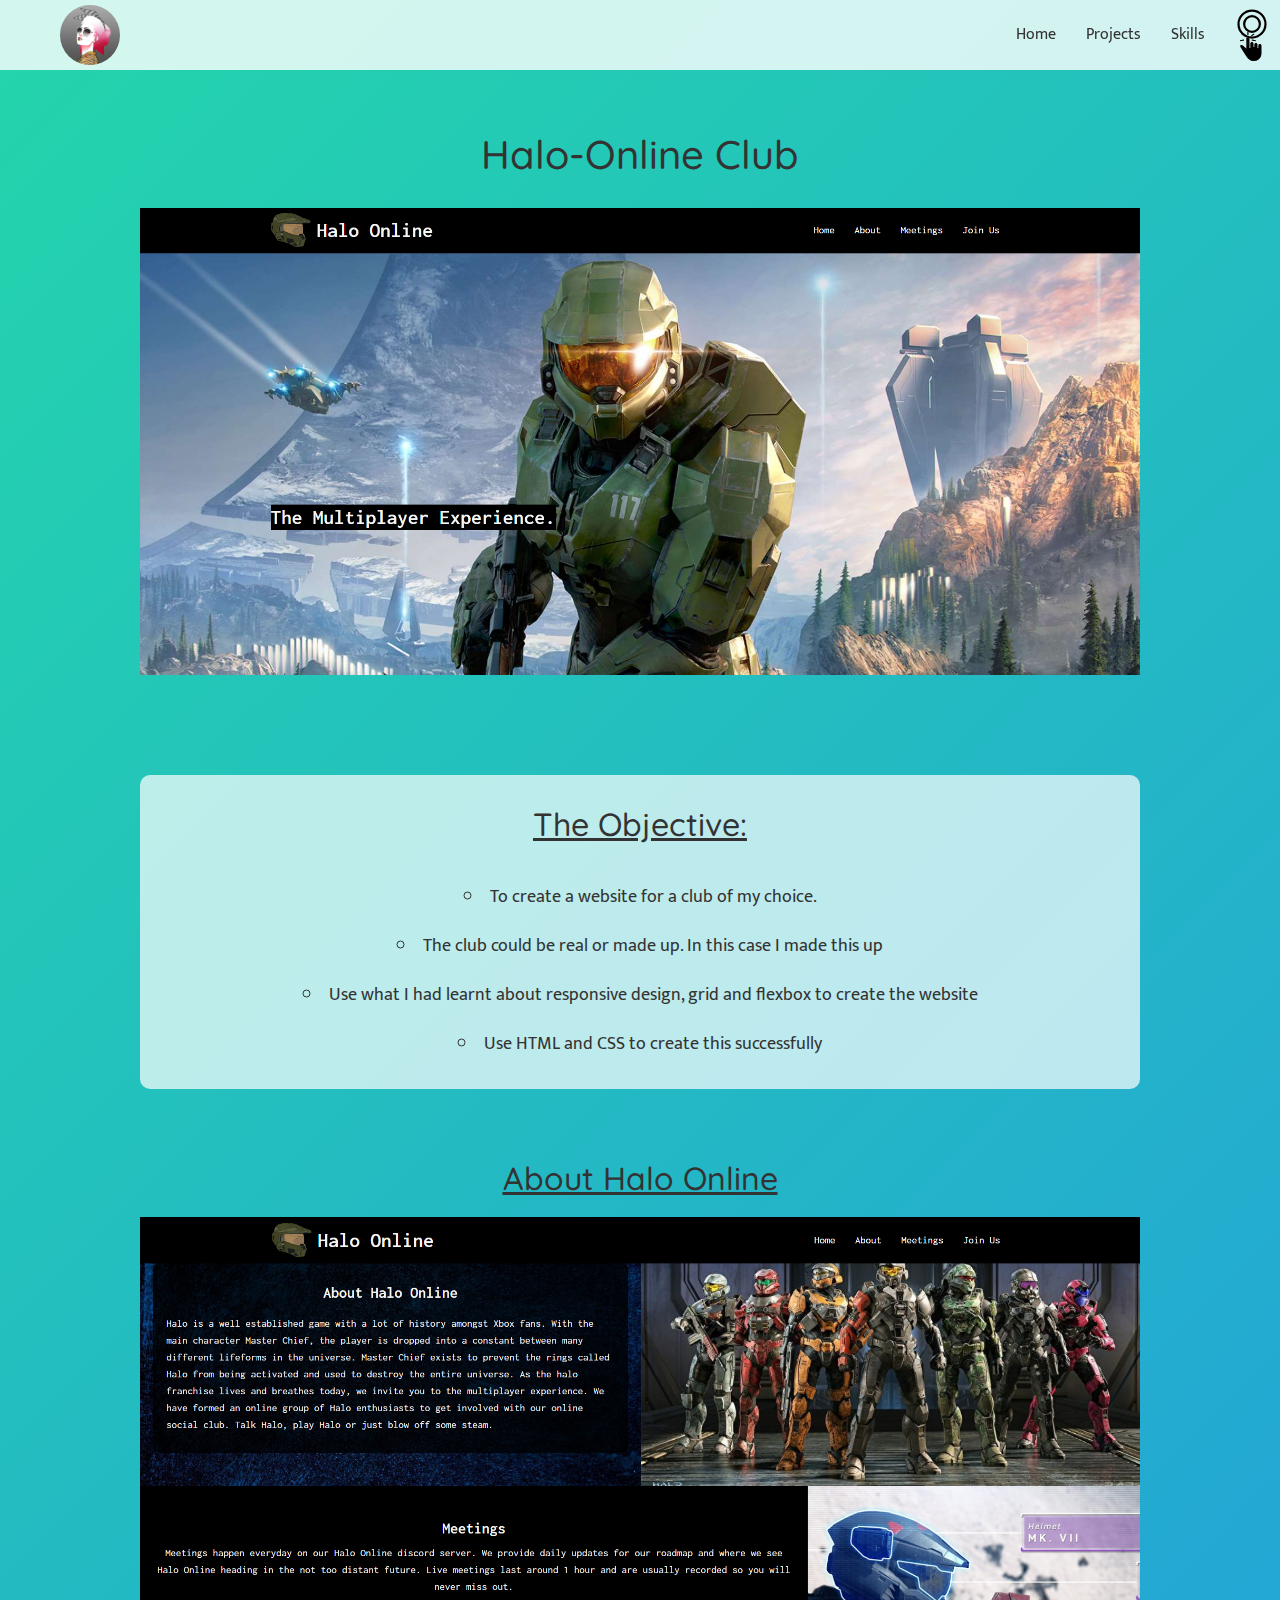
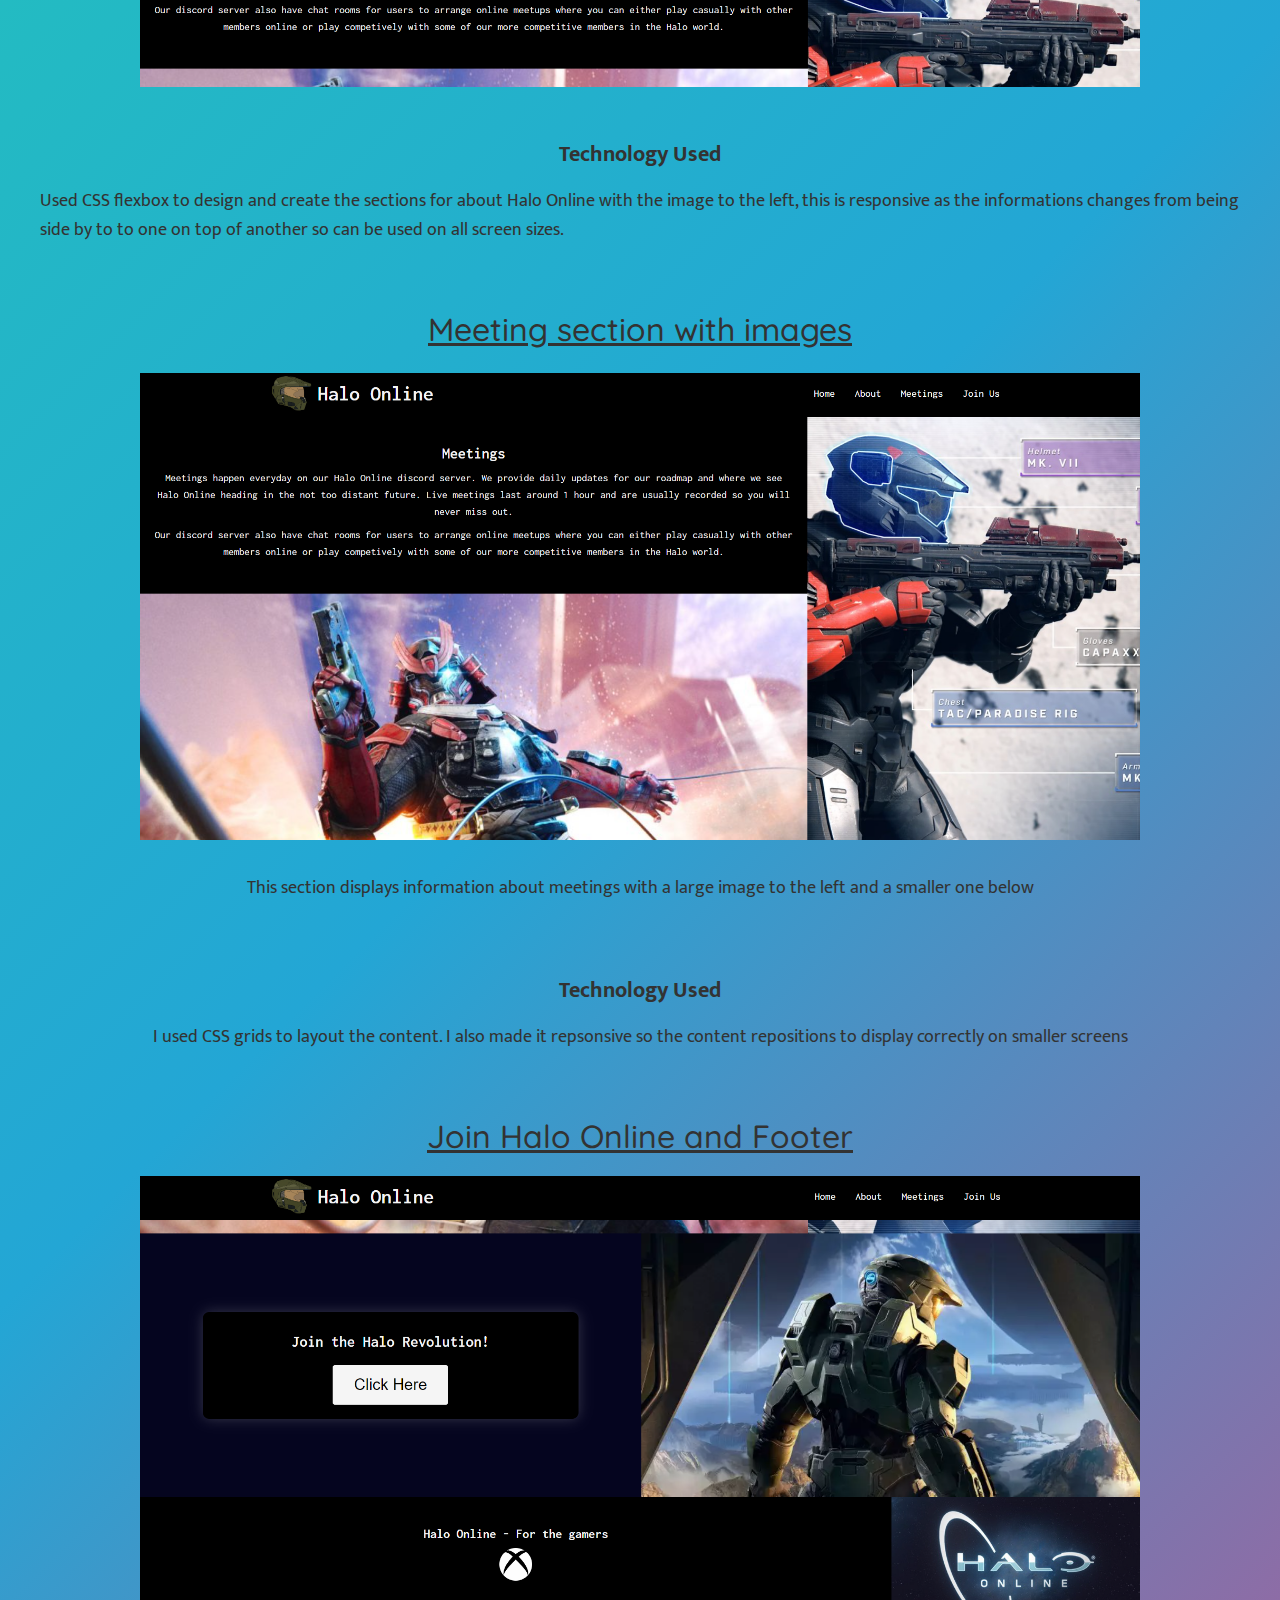
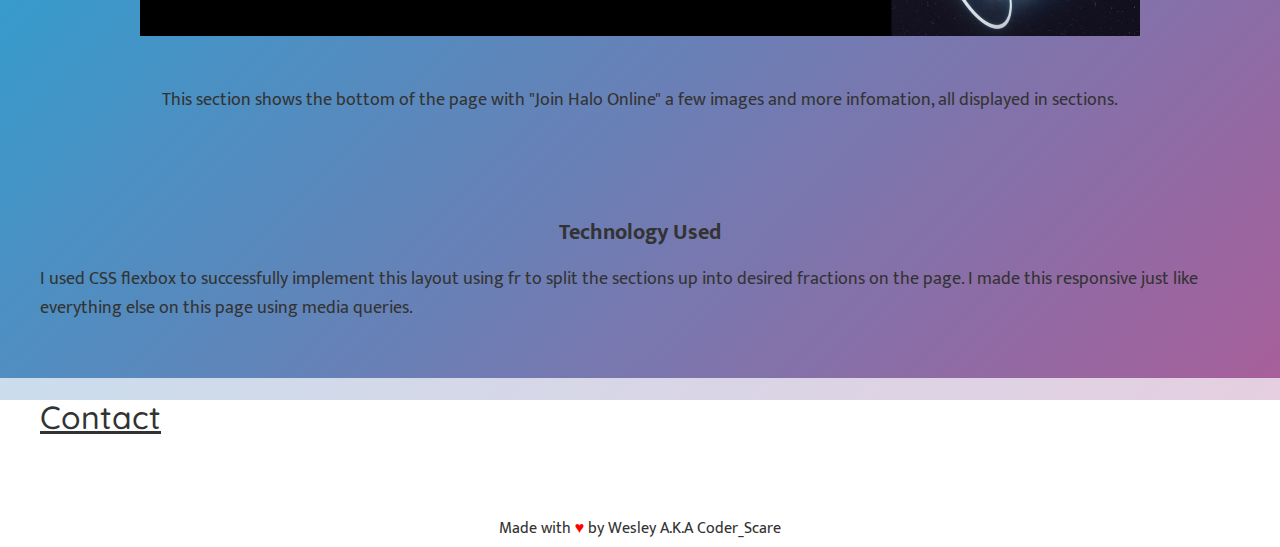
==== Halo-online.html @ 1cde9771 "Added darkmode toggle button using javaScript" ====
<!DOCTYPE html>
<html lang="en">
<head>
    <meta charset="UTF-8">
    <meta http-equiv="X-UA-Compatible" content="IE=edge">
    <meta name="viewport" content="width=device-width, initial-scale=1.0">
    <link rel="stylesheet" href="css/style.css">
    <link rel="stylesheet" href="css/utilities.css">
    <link rel="stylesheet" href="https://cdnjs.cloudflare.com/ajax/libs/font-awesome/6.1.1/css/all.min.css" integrity="sha512-KfkfwYDsLkIlwQp6LFnl8zNdLGxu9YAA1QvwINks4PhcElQSvqcyVLLD9aMhXd13uQjoXtEKNosOWaZqXgel0g==" crossorigin="anonymous" referrerpolicy="no-referrer" />
    <title>Project 2</title>
</head>
<body>
    <!-- Navbar -->
    <header class="navbar" role="presentation">
        <div class="container flex">
            <img src="images/Alpha Girl Club 8497.png" alt="Alpha Girl 8497" class="alpha" width="80">

            <nav>
                <ul role="presentation">
                    <li><a href="index.html">Home</a></li>
                    <li><a href="index.html#projects">Projects</a></li>
                    <li><a href="index.html#skill">Skills</a></li>
                </ul>

                <button id="dark-mode-toggle" class="dark-mode-toggle" aria-label="toggle dark mode" title="toggle dark mode">
                    <span class="dark-toggle"><?xml version="1.0" ?><svg viewBox="0 0 256 256" xmlns="http://www.w3.org/2000/svg"><rect fill="none" height="256" width="256"/><circle cx="128" cy="128" fill="none" r="96" stroke="#fff" stroke-linecap="round" stroke-linejoin="round" stroke-width="16"/><circle cx="128" cy="128" fill="none" r="56" stroke="#fff" stroke-linecap="round" stroke-linejoin="round" stroke-width="16"/></svg></span>
                    <span class="light-toggle"><?xml version="1.0" ?><svg viewBox="0 0 256 256" xmlns="http://www.w3.org/2000/svg"><rect fill="none" height="256" width="256"/><circle cx="128" cy="128" fill="none" r="96" stroke="#000" stroke-linecap="round" stroke-linejoin="round" stroke-width="16"/><circle cx="128" cy="128" fill="none" r="56" stroke="#000" stroke-linecap="round" stroke-linejoin="round" stroke-width="16"/></svg></span>
                    <span class="dark-click"><?xml version="1.0" ?><svg height="32px" version="1.1" viewBox="0 0 32 32" width="32px" xmlns="http://www.w3.org/2000/svg" xmlns:sketch="http://www.bohemiancoding.com/sketch/ns" xmlns:xlink="http://www.w3.org/1999/xlink"><title/><desc/><defs/><g fill="none" fill-rule="evenodd" id="Page-1" stroke="none" stroke-width="1"><g fill="#929292" id="icon-27-one-finger-click"><path d="M13.407436,1 L13.407436,5 L14.407436,5 L14.407436,1 L13.407436,1 L13.407436,1 Z M19.8099435,3.57686389 L16.7013597,6.09414546 L17.3306801,6.87129142 L20.4392639,4.35400985 L19.8099435,3.57686389 L19.8099435,3.57686389 Z M21.8148721,10.3124234 L17.9173918,9.41261918 L17.6924408,10.3869892 L21.589921,11.2867935 L21.8148721,10.3124234 L21.8148721,10.3124234 Z M6.22495105,11.2867935 L10.1224313,10.3869892 L9.89748026,9.41261918 L6,10.3124234 L6.22495105,11.2867935 L6.22495105,11.2867935 Z M7.37560816,4.35400985 L10.484192,6.87129142 L11.1135124,6.09414546 L8.00492855,3.57686389 L7.37560816,4.35400985 L7.37560816,4.35400985 Z M19.407436,13.4908981 C19.407436,12.6674978 18.7416388,12 17.907436,12 C17.0790089,12 16.407436,12.6762201 16.407436,13.4908981 L16.407436,15.4325233 L16.407436,18 L15.407436,18 L15.407436,15.5 L15.407436,8.50863659 C15.407436,7.67543961 14.7416388,7 13.907436,7 C13.0790089,7 12.407436,7.66642015 12.407436,8.50863659 L12.407436,18.7983451 C10.3490364,16.5979243 7.63906582,14.1791206 6.52846875,15.2957153 C5.44129897,16.3887562 8.24279803,19.4007216 12.1548115,25.9830936 C13.9174319,28.9488875 16.1477209,30.9995418 19.907436,31 C24.0495719,31 27.407436,27.6421358 27.407436,23.5 L27.407436,20.2468012 L27.407436,15.5063976 C27.407436,14.6744372 26.7416388,14 25.907436,14 C25.0790089,14 24.407436,14.6764628 24.407436,15.5063976 L24.407436,17.7497253 L24.407436,18 L23.407436,18 L23.407436,15.6781559 L23.407436,14.4912653 C23.407436,13.6676622 22.7416388,13 21.907436,13 C21.0790089,13 20.407436,13.6625444 20.407436,14.4912653 L20.407436,15.5082011 L20.407436,17 L19.407436,17 L19.407436,15.5082011 L19.407436,13.4908981 L19.407436,13.4908981 Z" id="one-finger-click"/></g></g></svg></span>
                    <span class="light-click"><?xml version="1.0" ?><svg height="32px" version="1.1" viewBox="0 0 32 32" width="32px" xmlns="http://www.w3.org/2000/svg" xmlns:sketch="http://www.bohemiancoding.com/sketch/ns" xmlns:xlink="http://www.w3.org/1999/xlink"><title/><desc/><defs/><g fill="none" fill-rule="evenodd" id="Page-1" stroke="none" stroke-width="1"><g fill="#000" id="icon-27-one-finger-click"><path d="M13.407436,1 L13.407436,5 L14.407436,5 L14.407436,1 L13.407436,1 L13.407436,1 Z M19.8099435,3.57686389 L16.7013597,6.09414546 L17.3306801,6.87129142 L20.4392639,4.35400985 L19.8099435,3.57686389 L19.8099435,3.57686389 Z M21.8148721,10.3124234 L17.9173918,9.41261918 L17.6924408,10.3869892 L21.589921,11.2867935 L21.8148721,10.3124234 L21.8148721,10.3124234 Z M6.22495105,11.2867935 L10.1224313,10.3869892 L9.89748026,9.41261918 L6,10.3124234 L6.22495105,11.2867935 L6.22495105,11.2867935 Z M7.37560816,4.35400985 L10.484192,6.87129142 L11.1135124,6.09414546 L8.00492855,3.57686389 L7.37560816,4.35400985 L7.37560816,4.35400985 Z M19.407436,13.4908981 C19.407436,12.6674978 18.7416388,12 17.907436,12 C17.0790089,12 16.407436,12.6762201 16.407436,13.4908981 L16.407436,15.4325233 L16.407436,18 L15.407436,18 L15.407436,15.5 L15.407436,8.50863659 C15.407436,7.67543961 14.7416388,7 13.907436,7 C13.0790089,7 12.407436,7.66642015 12.407436,8.50863659 L12.407436,18.7983451 C10.3490364,16.5979243 7.63906582,14.1791206 6.52846875,15.2957153 C5.44129897,16.3887562 8.24279803,19.4007216 12.1548115,25.9830936 C13.9174319,28.9488875 16.1477209,30.9995418 19.907436,31 C24.0495719,31 27.407436,27.6421358 27.407436,23.5 L27.407436,20.2468012 L27.407436,15.5063976 C27.407436,14.6744372 26.7416388,14 25.907436,14 C25.0790089,14 24.407436,14.6764628 24.407436,15.5063976 L24.407436,17.7497253 L24.407436,18 L23.407436,18 L23.407436,15.6781559 L23.407436,14.4912653 C23.407436,13.6676622 22.7416388,13 21.907436,13 C21.0790089,13 20.407436,13.6625444 20.407436,14.4912653 L20.407436,15.5082011 L20.407436,17 L19.407436,17 L19.407436,15.5082011 L19.407436,13.4908981 L19.407436,13.4908981 Z" id="one-finger-click"/></g></g></svg></span>
                </button>
            </nav>
        </div>
    </header>

   <section class="content">
    <section class="project-section">
        <div class="container flex">
            <h1>Halo-Online Club</h1>
            <img src="images/Project 2 Halo-Online.png" alt="">
            <div class="card center">
                <h2>The Objective:</h2>
                <ul>
                    <li>To create a website for a club of my choice.</li>
                    <li>The club could be real or made up. In this case I made this up</li>
                    <li>Use what I had learnt about responsive design, grid and flexbox to create the website</li>
                    <li>Use HTML and CSS to create this successfully</li>
                </ul>  
            </div>
            <h2>About Halo Online</h2>
            <img src="images/Project 2/Halo online page 1.png" alt="">
            <h3>Technology Used</h3>
            <p>Used CSS flexbox to design and create the sections for about Halo Online with the image to the left, this is responsive as the informations changes from being side by to to one on top of another so can be used on all screen sizes.</p>

            <h2>Meeting section with images</h2>
            <p><img src="images/Project 2/Halo online page 2.png" alt=""></p>
            <p class="my2">This section displays information about meetings with a large image to the left and a smaller one below</p>
        
            <h3>Technology Used</h3>
            <p>I used CSS grids to layout the content. I also made it repsonsive so the content repositions to display correctly on smaller screens</p>

            <h2>Join Halo Online and Footer</h2>
            <img src="images/Project 2/Halo online page 3.png" alt="">
            <p class="my3">This section shows the bottom of the page with "Join Halo Online" a few images and more infomation, all displayed in sections.</p>

            <h3>Technology Used</h3>
            <p style="padding-bottom: 50px;">I used CSS flexbox to successfully implement this layout using fr to split the sections up into desired fractions on the page. I made this responsive just like everything else on this page using media queries.</p>
           
    </section>
   </section>

    <!-- Contact -->
    <footer class="contact">
        <h2 class="container">Contact</h2>
        <div class="container flex">
            <a href="#"><i class="fab fa-linkedin"></i></a>
            <a href="#"><i class="fa-brands fa-github"></i></a>
            <a href="#"><i class="fa-solid fa-envelope"></i></a>
        </div>
        <div class="center">
            <span>Made with <span class="heart">&hearts;</span> by Wesley A.K.A Coder_Scare</span>
        </div>
    </footer>
    <script src="scripts/darkmode.js"></script>
</body>
</html>
---- css/style.css ----
/* Font Style (Add this later) */
@import url('https://fonts.googleapis.com/css2?family=Mukta:wght@200;300;400;500;600&family=Quicksand:wght@300;400;500;600&display=swap');

/* CSS Reset */
* {
    box-sizing: border-box;
    padding: 0;
    margin: 0;
}

:root {
    --background-first:#ee7752;
    --background-second:#e73c7e;
    --background-third:#23a6d5;
    --background-fourth:#23d5ab;

    --primary-text: #333;
    --text-underline-color: #000;

    --background-nav-color: rgba(255, 255, 255, 0.8);
    --background-footer-color: rgba(255, 255, 255, 0.7);
    --background-card-color: rgba(255, 255, 255, 0.7);

    --linkedin: #0a66c2ff;
    --github: #000;
    --email: rgb(137, 128, 128);

    --toggle-button-color: #333;
    --toggle-hand-color: yellow;
}

.darkmode {
    --background-first:#7f5103;
    --background-second:#521f1f;
    --background-third:#0d6730;
    --background-fourth:#182869;

    --primary-text: #fff;
    --text-underline-color: #000;

    --background-nav-color: rgba(0,0, 0, 0.8);
    --background-footer-color: rgba(0, 0, 0, 0.8);
    --background-card-color: rgba(0, 0, 0, 0.7);

    --linkedin: rgb(39, 142, 245);
    --github: rgb(181, 238, 12);
    --email: #fff;

    --toggle-button-color: #333;
    --toggle-hand-color: yellow;
}

/* Base Styles */
html {
    min-height: 100%;
}

body {
    font-family: 'Mukta', sans-serif;
    color: var(--primary-text);
    line-height: 1.6;
    background: linear-gradient(-45deg, var(--background-first), var(--background-second), var(--background-third), var(--background-fourth));
    background-size: 400% 400%;
    background-repeat: no-repeat;
    background-attachment: fixed;
    animation: gradient 15s ease infinite;
    height: 100vh;
    width: 100%;
    position: relative;
}

@keyframes gradient {
        0% {
            background-position: 0% 50%;
        }
     
        50% {
            background-position: 100% 50%;
        }
     
        10% {
            background-position: 0% 50%;
        }
}


ul {
    list-style: none;
}

a {
    text-decoration: none;
    color: var(--primary-text);
}

h1 {
    font-size: 40px;
    font-weight: 500;
    font-family: 'Quicksand', sans-serif;
}

h2 {
    font-size: 32px;
    font-weight: 500;
    text-decoration: underline;
    font-family: 'Quicksand', sans-serif;
}

h1, h2 {
    line-height: 1.2;
    margin: 10px 0;
}

p {
    margin: 5px 0;
}

img {
    width: 100%;
}

/* --------- Nav Bar Styling --------- */
.navbar {
    height: 70px;
    background-color: var(--background-nav-color);
    position: fixed;
    width: 100%;
    z-index: 100;
}

.navbar img {
    width: 60px;
    height: 60px;
    border-radius: 50%;
}

.navbar ul {
    display: flex;
}

.navbar li {
    padding: 10px;
    margin: 0 5px;
}

.navbar .flex {
    justify-content: space-between;
}

.navbar .container {
    padding: 0 60px;
}

.navbar a {
    font-weight: 400;
}

.navbar a:hover {
    border-bottom: 2px var(--text-underline-color) solid;
}

/* ---- Experimental Icons ---- */
.dark-mode-toggle {
    padding: 10px;
    background-color: transparent;
    border: none;
    position: absolute;
    top: 10px;
    right: 0;
}

/* [class*="edark-"] {
    display: block;
}

[class*="edark-"]:before {
    content: '';
    display: block;
    width: 1em;
    height: 1em;
    background-repeat: no-repeat;
    background-size: contain;
    -webkit-background-size: contain;
} */

.dark-toggle, .light-toggle {
    position: absolute;
    right: 10px;
    top: -4px;
    cursor: pointer;
    width: 36px;
    z-index: 1;
    padding-bottom: -30px;
}

.dark-click, .light-click {
    position: absolute;
    top: 20px;
    right: 14px;
    
}

.dark-toggle, .dark-click {
    /* display: none; */
}


/* ---- Shift Page down to adjust for navbar ---- */
.content {
    padding-top: 70px;
}

/* ------ Information about Dev ------ */
.developer .grid {
    padding-top: 100px;
    grid-template-areas: 
        "info img";
    grid-template-columns: 2fr 1fr;
}

.developer .dev-info {
    grid-area: info;
    align-self: start;
    padding: 40px;
}

.developer .dev-info h1 {
    padding-bottom: 30px;
}

.developer .dev-img {
    grid-area: img;
    justify-self: center;
    display: grid;
}

.developer .img {
    border-radius: 50%;
    width: 250px;
    height: 250px;
    overflow: hidden;
}

.img:first-of-type {
    grid-column: 1 / span 2;
    grid-row: 1 / span 2;
}

.img:last-of-type {
    grid-column: 2 / span 2;
    grid-row: 2 / span 2;
}

/* ------ Projects ------ */
.projects .grid {
    grid-template-columns: repeat(3, 1fr);
    gap: 20px;
}

.projects .container:first-child {
    padding-bottom: 40px;
}

.projects img {
    border-radius: 5px;
    margin-bottom: 5px;
    transition: transform .3s;
}

.projects img:hover {
    filter: brightness(60%);
    transform: scale(1.025);
}

.projects .project-title {
    font-size: 24px;
    font-weight: 400;
}

.projects a:hover {
    text-decoration: underline;
}

/* ------ Skills ------ */
.skills {
    padding-bottom: 100px;
}

.skills .container:first-child {
    margin-bottom: 30px;
}

.skills .fa-code {
    padding-top: 12px;
    padding-left: 20px;
    font-size: 26px;
}

.skills .flex:last-child {
   flex-wrap: wrap; 
}

.skills .card {
    width: 120px;
    transition: transform 0.2s ease-in;
    cursor: pointer;
}

.skills .card:hover {
    transform: translateY(-15px);
}

.skills h4 {
    font-size: 20px;
    font-weight: 400;
}

.skills i {
    font-size: 40px;
    padding-bottom: 10px;
}

/* ------ Contact ------ */

.contact {
    padding: 20px 0 5px;
    background-color: var(--background-footer-color);
}

.contact .container:nth-child(2) {
    padding: 40px 40px 40px;
}

.contact .flex {
    justify-content: start;
}

.contact a {
    padding: 0 50px 0 0;
}

.contact i { 
    font-size: 30px;
    transition: transform 0.2s;
}

.contact i:hover {
   transform: scale(1.2);
}

.contact .fa-linkedin {
    color: var(--linkedin);
}

.contact .fa-github {
    color: var(--github);
}

.contact .fa-envelope {
    color: var(--email);
}

.contact .heart {
    color: red;
}

/* ------ Wes-Key Learning Project Page------ */
.project-section .flex {
    flex-direction: column;
}

.project-section h1 {
    padding: 50px 0 20px;
}

.project-section h2 {
    padding: 50px 0 10px;
}

.project-section .card {
    font-size: 18px;
    font-weight: 400;
    width: 100%;
    max-width: 1000px;
    margin-top: 100px;
}

.project-section .card h2 {
    padding: 0 0 20px 0; 
}

.project-section .card li {
    padding: 10px 0;
    list-style-type: circle;
    list-style-position: inside;
}

.project-section img {
    max-width: 1000px;
}

.project-section img {
    max-width: 1000px;
}

.project-section h3 {
    margin: 50px 0 10px;
    font-size: 22px;
}

.project-section h4 {
    font-size: 18px;
}

.project-section p {
    font-size: 18px;
}

.project-section ol {
    padding: 10px 20px;
    font-size: 18px;
}

.project-section li {
    padding: 5px 0;
}

@media(max-width: 1100px) {
    .projects .grid {
        grid-template-columns: 1fr;
    }

    .projects .project {
        width: auto;
        margin: 0 auto;
    }

    .projects .project-title {
        display: block;
    }

    .projects img {
        max-width: 700px;
    }
}

/* Tablets & Under */
@media(max-width: 900px) {

    .developer .grid {
        grid-template-areas: 
            "info"
            "img";
        grid-template-columns: 1fr;
        grid-template-rows: repeat(2, 1fr);
        gap: 50px;
    }
  
}

/* Mobile */

@media(max-width: 600px) {

    .developer .dev-info {
        margin: 0;
    }

    .developer .dev-img {
        margin: 0;
    }

    .projects{
        margin-top: -50px;
    }
}
---- css/utilities.css ----
/* ------ Utility Classes ------ */
.container {
    max-width: 1500px;
    margin: 0 auto;
    padding: 0 40px;
}

.flex {
    display: flex;
    justify-content: center;
    align-items: center;
    height: 100%;
}

.grid {
    display: grid;
    justify-content: center;
    align-items: center;
    height: 100%;
}

.card {
    background-color: var(--background-card-color);
    border-radius: 10px;
    padding: 20px;
    margin: 10px;
    color: var(--primary-text);
}

.center {
    text-align: center;
}

/* --- Padding --- */
.py1 {
    padding: 10px 0;
}

.py2 {
    padding: 20px 0;
}

.py3 {
    padding: 50px 0;
}

.py4 {
    padding: 100px 0;
}

/* --- Margin --- */
.my1 {
    margin: 10px 0;
}

.my2 {
    margin: 20px 0;
}

.my3 {
    margin: 50px 0;
}

.my4 {
    margin: 100px 0;
}
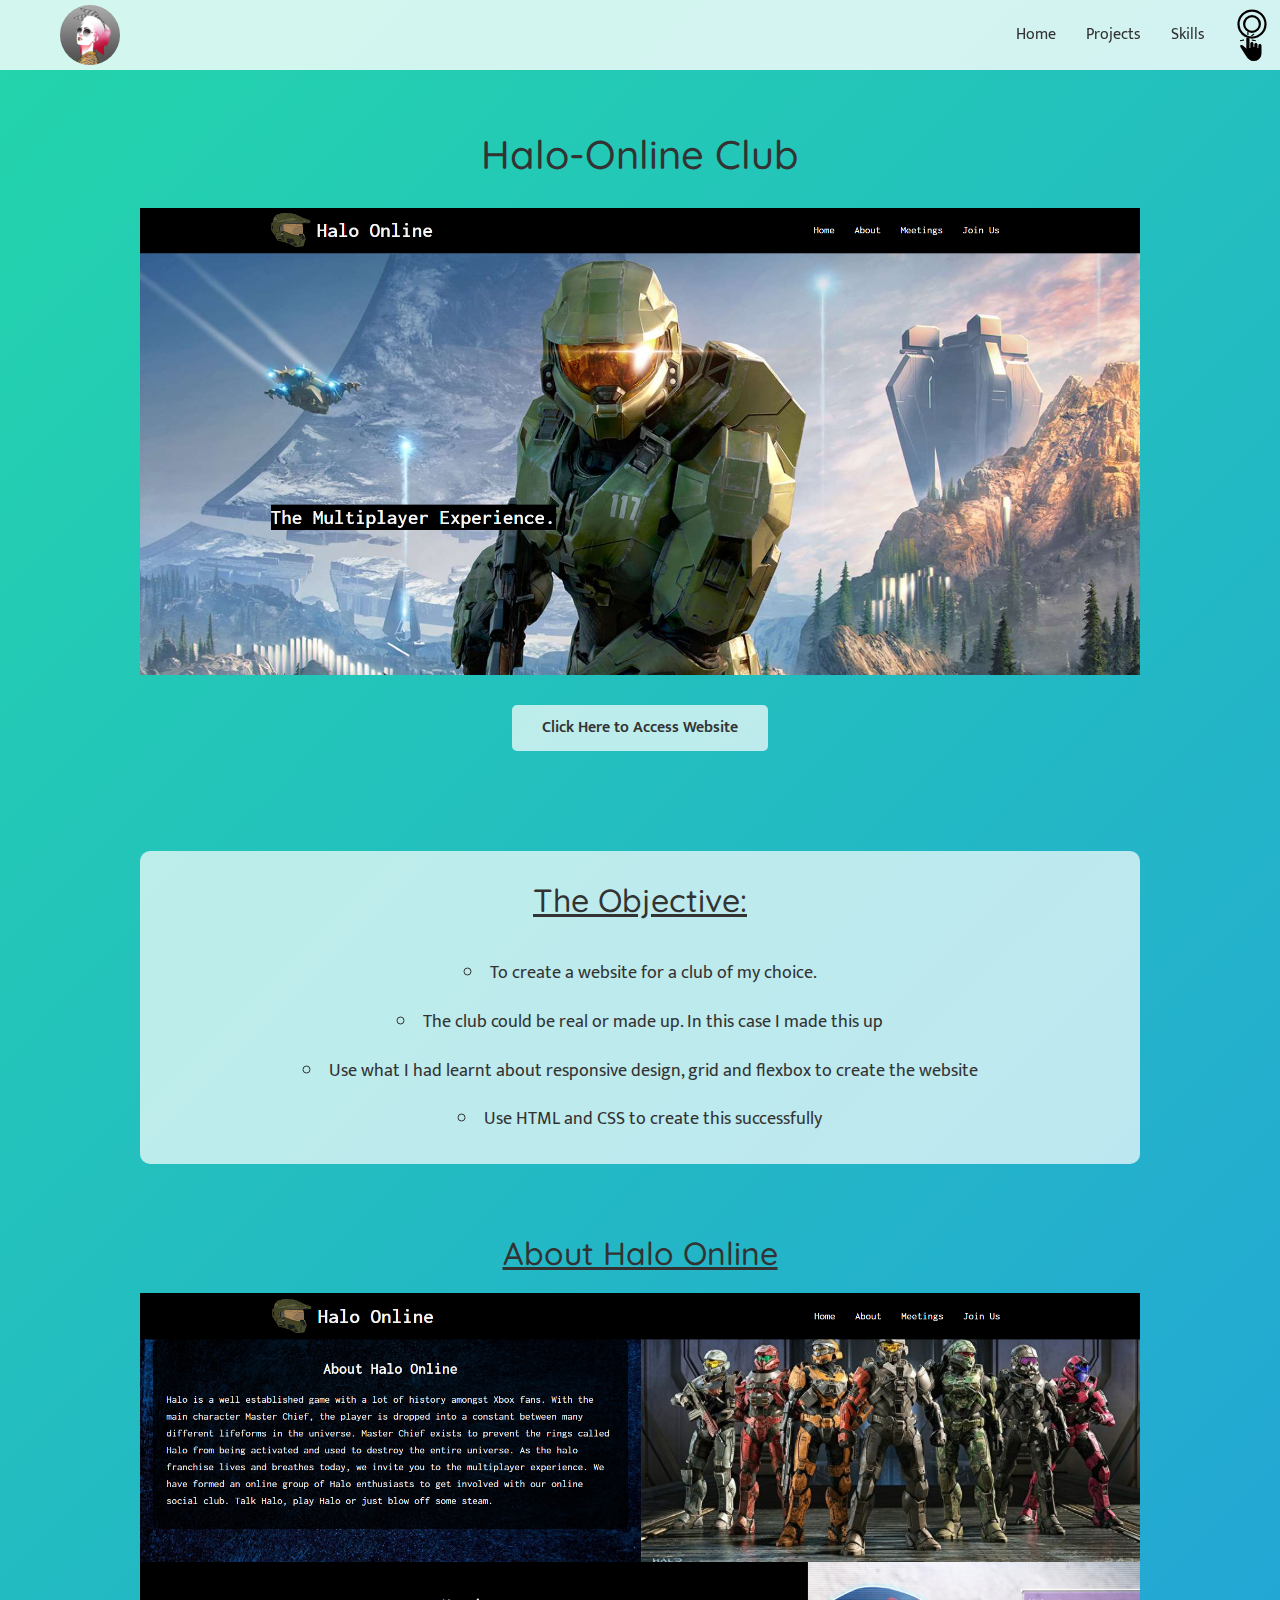
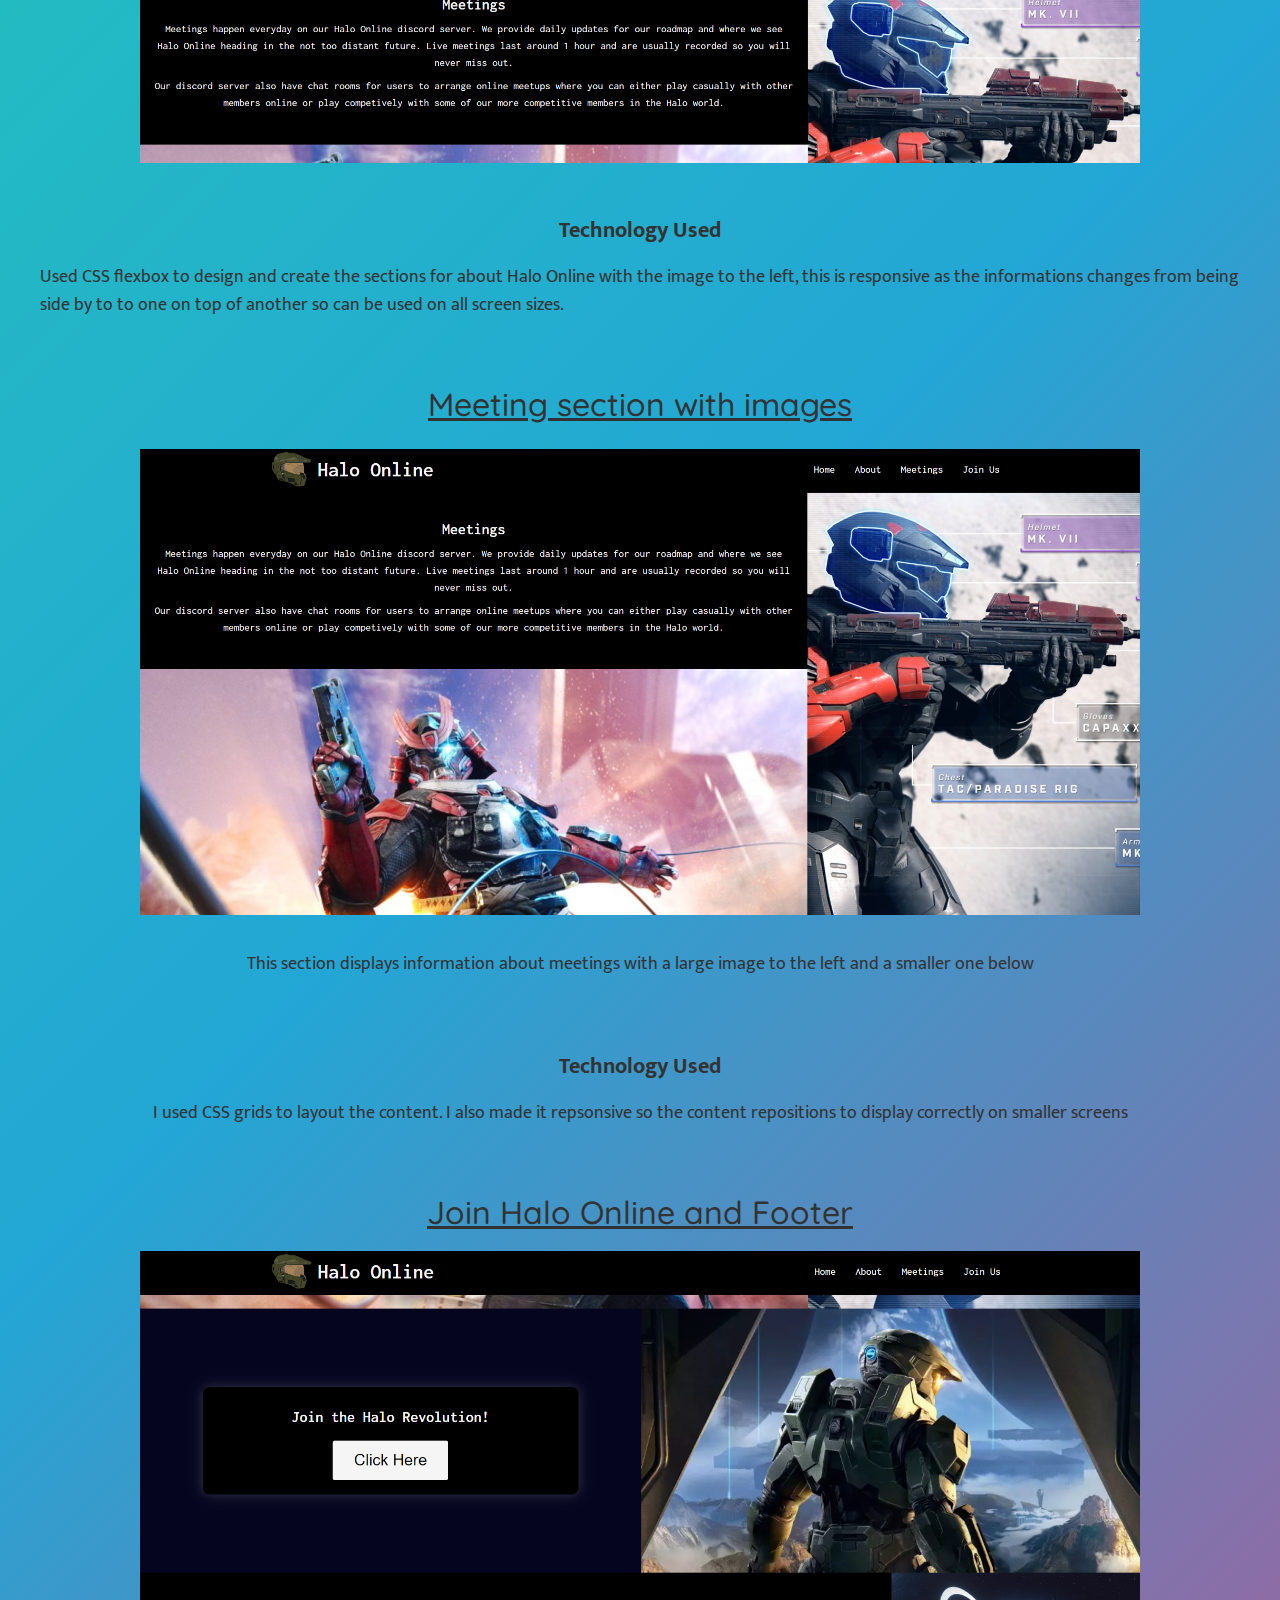
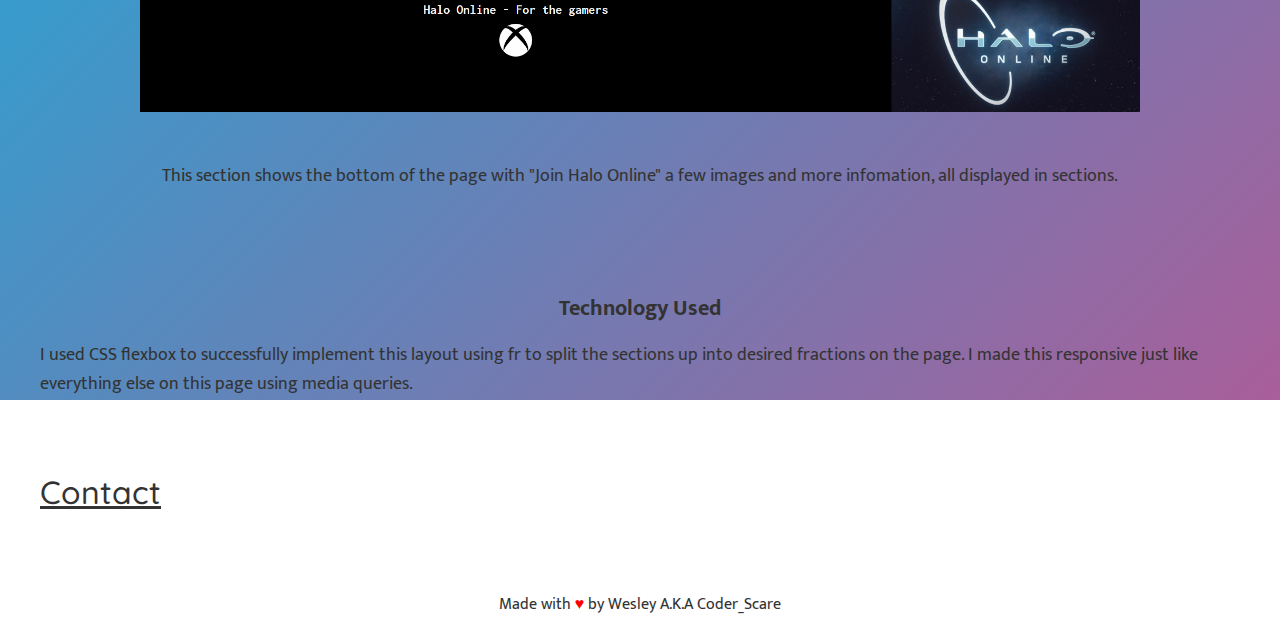
==== commit 9dfddc1c: "Added project website links to pages" ====
--- a/Halo-online.html
+++ b/Halo-online.html
@@ -37,6 +37,7 @@
         <div class="container flex">
             <h1>Halo-Online Club</h1>
             <img src="images/Project 2 Halo-Online.png" alt="">
+            <a class="btn other-links" href="Projects/responsive-club-starting/starting/index.html" target="_blank">Click Here to Access Website</a>
             <div class="card center">
                 <h2>The Objective:</h2>
                 <ul>
@@ -72,9 +73,9 @@
     <footer class="contact">
         <h2 class="container">Contact</h2>
         <div class="container flex">
-            <a href="#"><i class="fab fa-linkedin"></i></a>
-            <a href="#"><i class="fa-brands fa-github"></i></a>
-            <a href="#"><i class="fa-solid fa-envelope"></i></a>
+            <a href="https://www.linkedin.com/in/wesley-iroegbu-59a9a7155/" target="_blank"><i class="fab fa-linkedin"></i></a>
+            <a href="https://github.com/Coder-Scare" target="_blank"><i class="fa-brands fa-github"></i></a>
+            <a href="mailto:wesleyir1@gmail.com" target="_blank"><i class="fa-solid fa-envelope"></i></a>
         </div>
         <div class="center">
             <span>Made with <span class="heart">&hearts;</span> by Wesley A.K.A Coder_Scare</span>
--- a/css/style.css
+++ b/css/style.css
@@ -36,7 +36,7 @@
     --background-fourth:#182869;
 
     --primary-text: #fff;
-    --text-underline-color: #000;
+    --text-underline-color: #fff;
 
     --background-nav-color: rgba(0,0, 0, 0.8);
     --background-footer-color: rgba(0, 0, 0, 0.8);
@@ -364,7 +364,7 @@
     color: red;
 }
 
-/* ------ Wes-Key Learning Project Page------ */
+/* ------ Other Pages ------ */
 .project-section .flex {
     flex-direction: column;
 }
@@ -424,6 +424,7 @@
 .project-section li {
     padding: 5px 0;
 }
+
 
 @media(max-width: 1100px) {
     .projects .grid {
--- a/css/utilities.css
+++ b/css/utilities.css
@@ -25,6 +25,25 @@
     padding: 20px;
     margin: 10px;
     color: var(--primary-text);
+}
+
+.btn {
+    display: inline-block;
+    padding: 10px 30px;
+    cursor: pointer;
+    border: none;
+    border-radius: 5px;
+    background-color: var(--background-card-color);
+    color: var(--primary-text);
+    transition: transform .2s;
+    font-weight: 600;
+    margin-top: 30px; 
+}
+
+.btn:hover {
+    transform: scale(1.025);
+    text-decoration: underline;
+
 }
 
 .center {
